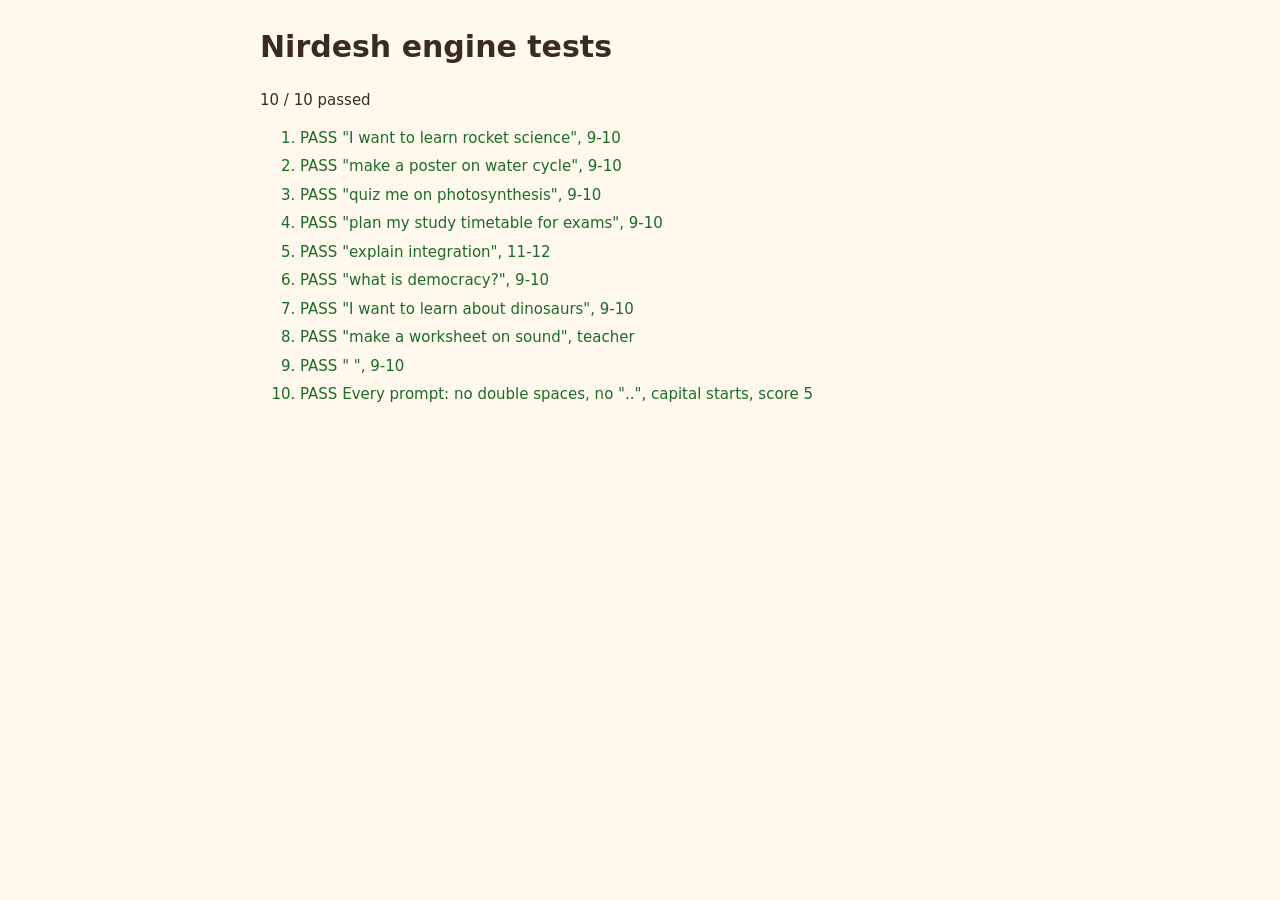
==== tests.html @ 1c4a2409 "Nirdesh: comic-book prompt builder (RTCCO) One-page site: type an idea, get a detailed AI prompt, se" ====
<!doctype html>
<html lang="en">
<head>
<meta charset="utf-8">
<meta name="viewport" content="width=device-width,initial-scale=1">
<title>Nirdesh engine tests</title>
<style>
  body { font: 15px/1.5 system-ui, sans-serif; max-width: 760px; margin: 24px auto; padding: 0 16px; color: #3B2A24; background: #FFF8EC; }
  li { margin: 6px 0; } .pass { color: #1d6b2a; } .fail { color: #a11; font-weight: 700; }
  code { font-size: 13px; }
</style>
</head>
<body>
<h1>Nirdesh engine tests</h1>
<p id="summary"></p>
<ol id="results"></ol>
<script src="data.js"></script>
<script src="engine.js"></script>
<script>
const EXPECTED_ROCKET = 'Act as a rocket scientist from ISRO who is also a friendly teacher. Explain rocket science, from the basics up to the main ideas. I am a Class 9-10 CBSE student. I know my school textbook basics but no advanced maths. Use simple language and real examples like ISRO missions such as Chandrayaan-3. Keep it under 500 words. Give the result as: a one-line definition, 5 key ideas each with a simple diagram, one real example, and a 5-question quiz with answers.';

const cases = [
  ['I want to learn rocket science', '9-10', r => r.intent === 'learn' && r.subject === 'space' && r.prompt === EXPECTED_ROCKET],
  ['make a poster on water cycle', '9-10', r => r.intent === 'make' && r.subject === 'geography' && r.parts.output.includes('numbered steps')],
  ['quiz me on photosynthesis', '9-10', r => r.intent === 'practise' && r.subject === 'biology' && r.parts.output.includes('10 questions')],
  ['plan my study timetable for exams', '9-10', r => r.intent === 'plan' && r.subject === 'study' && r.parts.output.includes('day-by-day table')],
  ['explain integration', '11-12', r => r.subject === 'maths' && r.parts.constraints.includes('under 700 words')],
  ['what is democracy?', '9-10', r => r.intent === 'learn' && r.subject === 'civics' && r.topic === 'democracy'],
  ['I want to learn about dinosaurs', '9-10', r => r.subject === 'general' && r.parts.role === 'Act as an expert teacher in dinosaurs.'],
  ['make a worksheet on sound', 'teacher', r => r.parts.context.includes('CBSE school teacher')],
  ['   ', '9-10', r => r.error === 'short' && r.prompt === undefined],
];

// Test 10: house rules for every generated prompt.
const wellFormed = r => r.error || (
  !r.prompt.includes('  ') && !r.prompt.includes('..') && r.score === 5 &&
  PART_KEYS.every(k => /^[A-Z]/.test(r.parts[k]))
);

const out = document.getElementById('results');
let passed = 0;
const report = (name, ok, detail) => {
  passed += ok;
  const li = document.createElement('li');
  li.className = ok ? 'pass' : 'fail';
  li.innerHTML = (ok ? 'PASS ' : 'FAIL ') + name + (ok ? '' : '<br><code></code>');
  if (!ok) li.querySelector('code').textContent = JSON.stringify(detail, null, 1);
  out.append(li);
};
const results = cases.map(([idea, level, check]) => {
  const r = buildPrompt(idea, level);
  report(`"${idea}", ${level}`, check(r), r);
  return r;
});
report('Every prompt: no double spaces, no "..", capital starts, score 5', results.every(wellFormed), results.filter(r => !wellFormed(r)));

const total = cases.length + 1;
document.getElementById('summary').textContent = `${passed} / ${total} passed`;
document.title = `${passed === total ? 'PASS' : 'FAIL'} ${passed}/${total} · Nirdesh tests`;
</script>
</body>
</html>
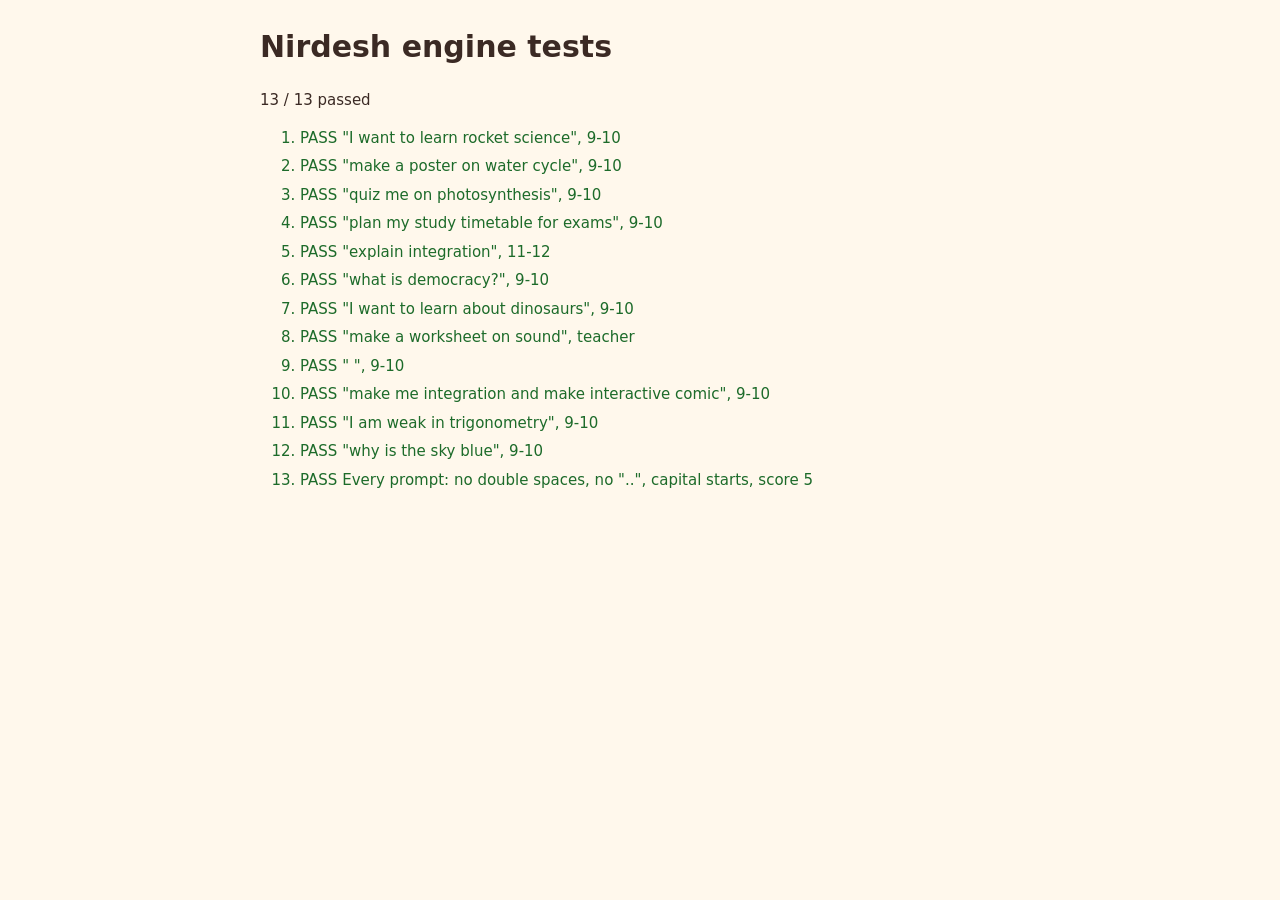
==== commit 83ac00cb: "Sharper prompts: per-format outputs, clean topics, question and struggle handling - 16 make formats " ====
--- a/tests.html
+++ b/tests.html
@@ -29,6 +29,10 @@
   ['I want to learn about dinosaurs', '9-10', r => r.subject === 'general' && r.parts.role === 'Act as an expert teacher in dinosaurs.'],
   ['make a worksheet on sound', 'teacher', r => r.parts.context.includes('CBSE school teacher')],
   ['   ', '9-10', r => r.error === 'short' && r.prompt === undefined],
+  // Beyond the plan: specific formats and clean topics.
+  ['make me integration and make interactive comic', '9-10', r => r.topic === 'integration' && r.parts.task.startsWith('Help me make an interactive comic about integration.') && r.parts.output.includes('panels')],
+  ['I am weak in trigonometry', '9-10', r => r.topic === 'trigonometry' && r.subject === 'maths' && r.parts.context.includes('go slowly')],
+  ['why is the sky blue', '9-10', r => r.parts.task.startsWith('Answer this question: Why is the sky blue?') && !r.parts.role.includes('teacher in why')],
 ];
 
 // Test 10: house rules for every generated prompt.
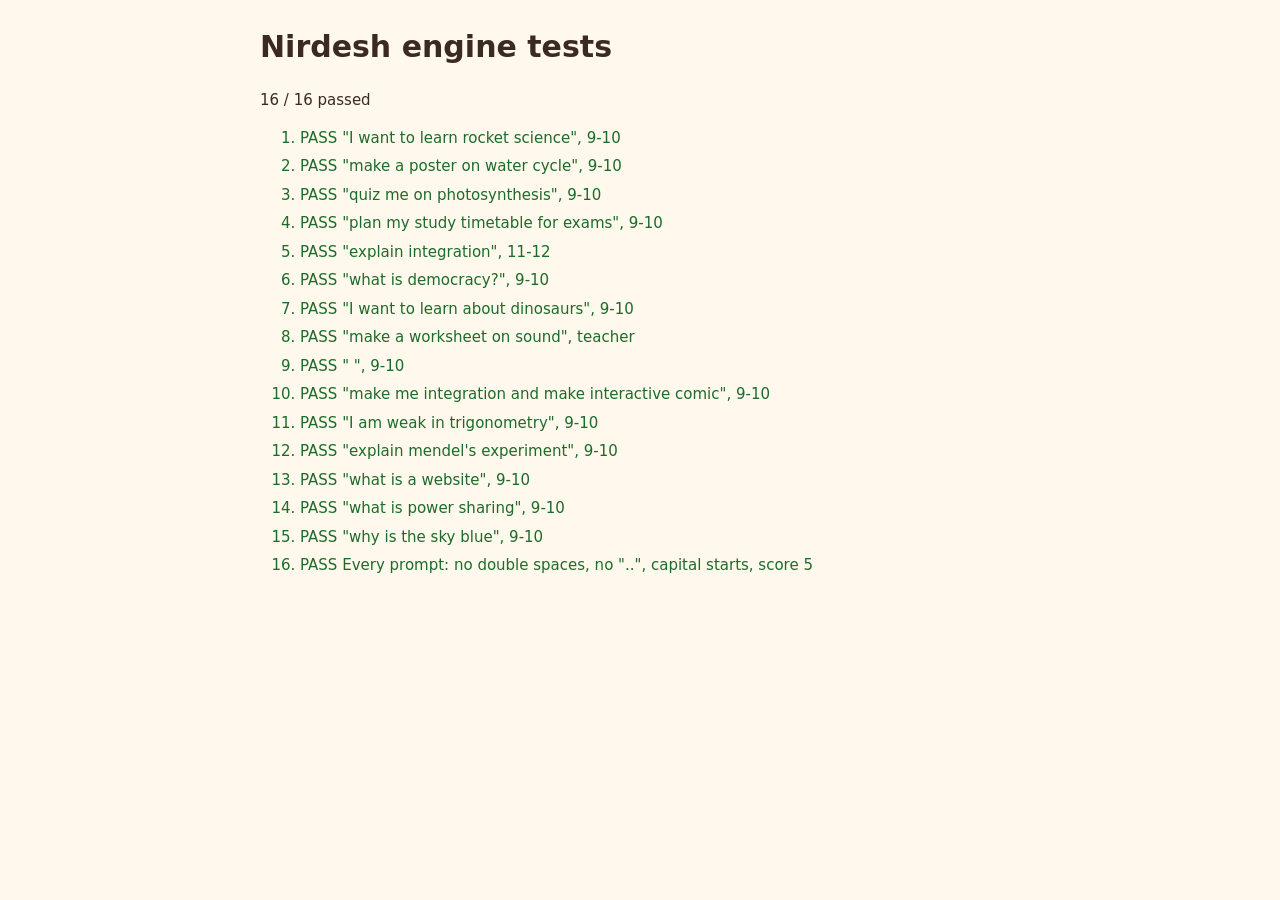
==== commit e6036810: "Smarter matching: CBSE chapter keywords, make only when asked - ~250 CBSE chapter words across subje" ====
--- a/tests.html
+++ b/tests.html
@@ -32,6 +32,9 @@
   // Beyond the plan: specific formats and clean topics.
   ['make me integration and make interactive comic', '9-10', r => r.topic === 'integration' && r.parts.task.startsWith('Help me make an interactive comic about integration.') && r.parts.output.includes('panels')],
   ['I am weak in trigonometry', '9-10', r => r.topic === 'trigonometry' && r.subject === 'maths' && r.parts.context.includes('go slowly')],
+  ["explain mendel's experiment", '9-10', r => r.intent === 'learn' && r.subject === 'biology' && r.parts.task === "Explain mendel's experiment, from the basics up to the main ideas."],
+  ['what is a website', '9-10', r => r.intent === 'learn' && r.subject === 'computers'],
+  ['what is power sharing', '9-10', r => r.subject === 'civics'],
   ['why is the sky blue', '9-10', r => r.parts.task.startsWith('Answer this question: Why is the sky blue?') && !r.parts.role.includes('teacher in why')],
 ];
 
